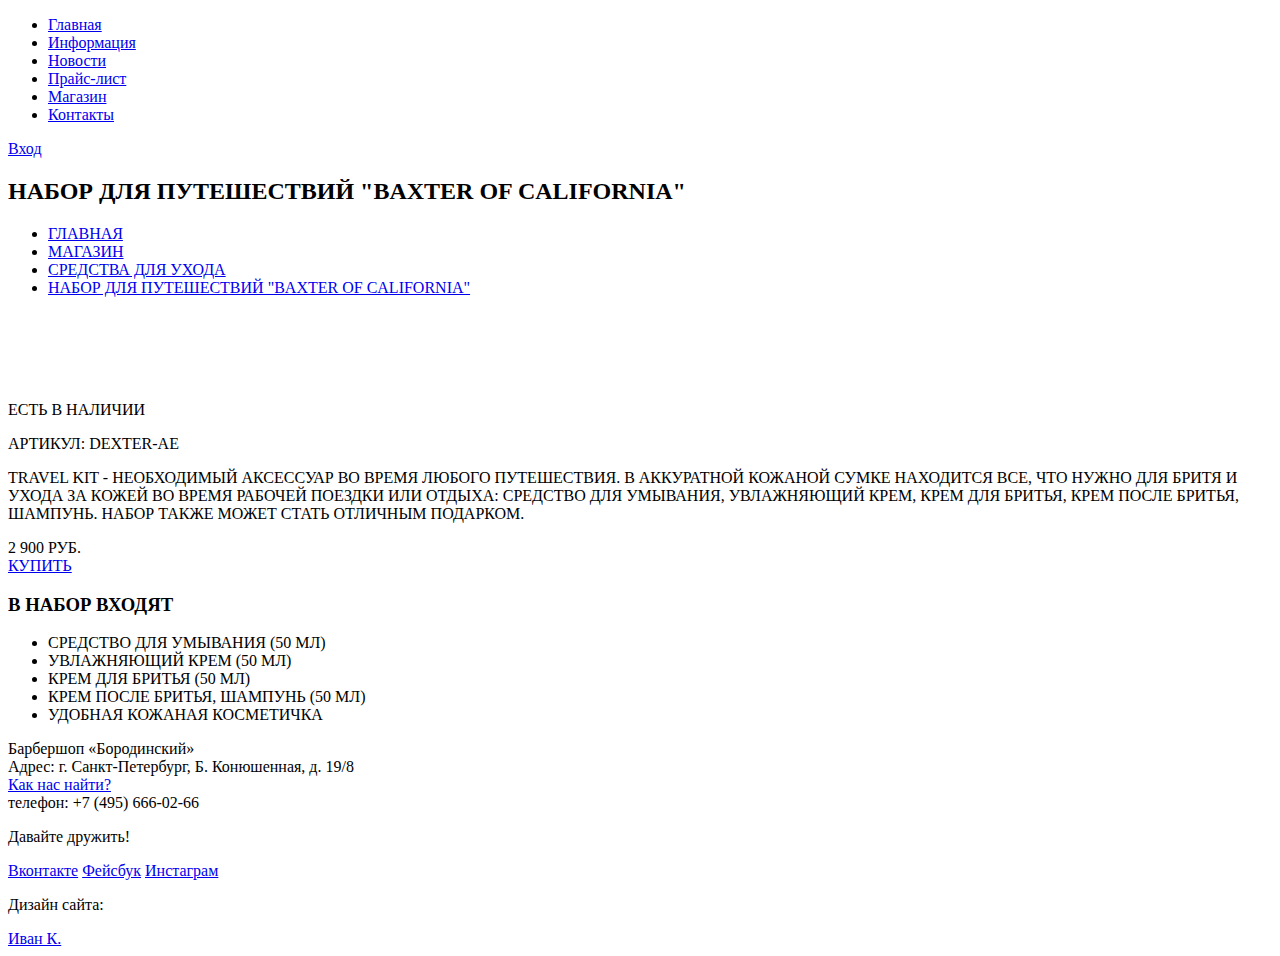
==== catalog-item.html @ a2a20908 "добавлены страницы catalog-item.html и catalog.html" ====
<!DOCTYPE html>
<html>
<head>
  <meta charset="utf-8">
  <title>НАБОР ДЛЯ ПУТЕШЕСТВИЙ "BAXTER OF CALIFORNIA"</title>
</head>
<body>
  <header class="main-header">
    <div class="container clearfix">
      <nav class="main-navigation">
        <ul>
          <li>
            <a href="#">Главная</a>
          </li>
          <li>
            <a href="#">Информация</a>
          </li>
          <li>
            <a href="#">Новости</a>
          </li>
          <li>
            <a href="text.html">Прайс-лист</a>
          </li>
          <li class="active">
            <a href="#">Магазин</a>
          </li>
          <li>
            <a href="#">Контакты</a>
          </li>
        </ul>
      </nav>
      <div>
        <a class="user-block" href="#">Вход</a>
      </div>
    </div>
  </header>

  <div class="container">
    <h2>НАБОР ДЛЯ ПУТЕШЕСТВИЙ "BAXTER OF CALIFORNIA"</h2>
    <nav class="breadcrumbs">
      <ul>
        <li>
          <a href="index.html">ГЛАВНАЯ</a>
        </li>
        <li>
          <a href="catalog.html">МАГАЗИН</a>
        </li>
        <li>
          <a href="#">СРЕДСТВА ДЛЯ УХОДА</a>
        </li>
        <li class="active">
          <a href="#">НАБОР ДЛЯ ПУТЕШЕСТВИЙ "BAXTER OF CALIFORNIA"</a>
        </li>
      </ul>
    </nav>
    <div class="item-column-left">
      <div class="main-item-img">
        <img src="" width="" height="" alt="">
      </div>
      <div class="item-img">
        <img src="" width="" height="" alt="">
      </div>
      <div class="item-img">
        <img src="" width="" height="" alt="">
      </div>
      <div class="item-img">
        <img src="" width="" height="" alt="">
      </div>
    </div>
    <div class="item-column-right">
      <div class="item-features">
        <p class="stock">
          ЕСТЬ В НАЛИЧИИ
        </p>
        <p class="article">
          АРТИКУЛ: DEXTER-AE
        </p>
        <p class="item-info">
          TRAVEL KIT - НЕОБХОДИМЫЙ АКСЕССУАР ВО ВРЕМЯ ЛЮБОГО ПУТЕШЕСТВИЯ. В АККУРАТНОЙ КОЖАНОЙ СУМКЕ НАХОДИТСЯ ВСЕ, ЧТО НУЖНО ДЛЯ БРИТЯ И УХОДА ЗА КОЖЕЙ ВО ВРЕМЯ РАБОЧЕЙ ПОЕЗДКИ ИЛИ ОТДЫХА: СРЕДСТВО ДЛЯ УМЫВАНИЯ, УВЛАЖНЯЮЩИЙ КРЕМ, КРЕМ ДЛЯ БРИТЬЯ, КРЕМ ПОСЛЕ БРИТЬЯ, ШАМПУНЬ. НАБОР ТАКЖЕ МОЖЕТ СТАТЬ ОТЛИЧНЫМ ПОДАРКОМ.
        </p>
        <div class="price">
          2 900 РУБ.
        </div>
        <a class="btn buy-btn" href="#">КУПИТЬ</a>
      </div>
      <div class="list">
        <h3 class="list-title">В НАБОР ВХОДЯТ</h3>
        <ul class="item-kit">
          <li>СРЕДСТВО ДЛЯ УМЫВАНИЯ (50 МЛ)</li>
          <li>УВЛАЖНЯЮЩИЙ КРЕМ (50 МЛ)</li>
          <li>КРЕМ ДЛЯ БРИТЬЯ (50 МЛ)</li>
          <li>КРЕМ ПОСЛЕ БРИТЬЯ, ШАМПУНЬ (50 МЛ)</li>
          <li>УДОБНАЯ КОЖАНАЯ КОСМЕТИЧКА</li>
        </ul>
      </div>
    </div>
  <div>

    <footer class="main-footer">
      <div class="container clearfix">
        <div class="footer-contacts">
          Барбершоп «Бородинский»<br>
          Адрес: г. Санкт-Петербург, Б. Конюшенная, д. 19/8<br>
          <a href="#">Как нас найти?</a><br>
          телефон: +7 (495) 666-02-66
        </div>
        <div class="footer-social">
          <p>Давайте дружить!</p>
          <a href="#" class="social-btn social-btn-vk">Вконтакте</a>
          <a href="#" class="social-btn social-btn-fb">Фейсбук</a>
          <a href="#" class="social-btn social-btn-inst">Инстаграм</a>
        </div>
        <div class="footer-copyright">
          <p>Дизайн сайта:</p>
          <a href="#" class="btn">Иван К.</a>
        </div>
      </div>
    </footer>
    </body>
    </html>
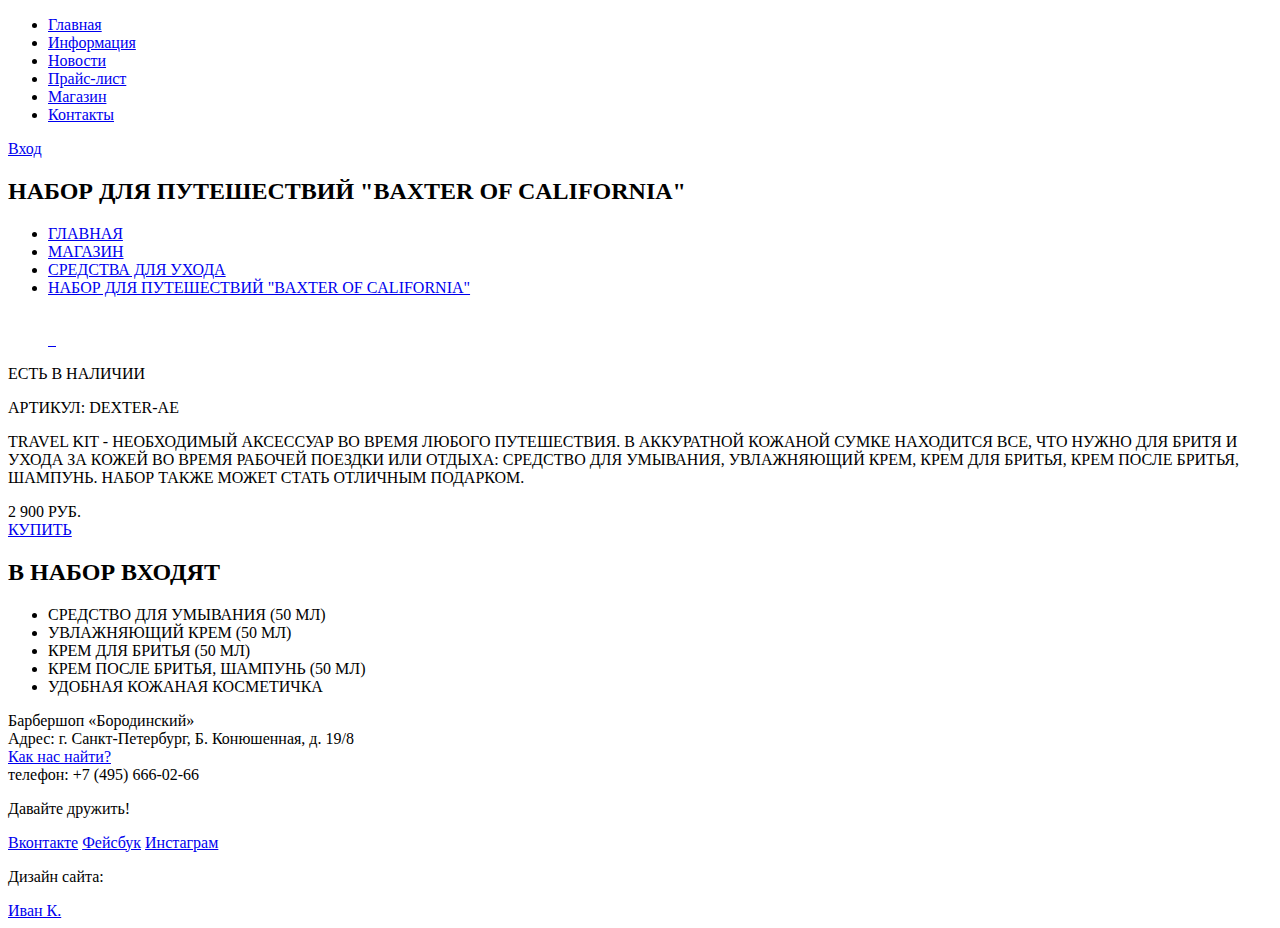
==== commit 105e4901: "Update catalog-item.html" ====
--- a/catalog-item.html
+++ b/catalog-item.html
@@ -53,39 +53,33 @@
         </li>
       </ul>
     </nav>
-    <div class="item-column-left">
-      <div class="main-item-img">
-        <img src="" width="" height="" alt="">
+    <div class="item clearfix">
+      <div class="item-gallery">
+        <figure class="item-gallery-big">
+          <img src="" width="" height="" alt="">
+        </fidure>
+        <div class="item-gallery-preview">
+          <a href="#" class="item-img">
+            <img src="" width="" height="" alt="">
+          </a>
+          <a href="#" class="item-img">
+            <img src="" width="" height="" alt="">
+          </a>
+          <a href="#" class="item-img">
+            <img src="" width="" height="" alt="">
+          </a>
+        </div>
       </div>
-      <div class="item-img">
-        <img src="" width="" height="" alt="">
-      </div>
-      <div class="item-img">
-        <img src="" width="" height="" alt="">
-      </div>
-      <div class="item-img">
-        <img src="" width="" height="" alt="">
-      </div>
-    </div>
-    <div class="item-column-right">
-      <div class="item-features">
-        <p class="stock">
-          ЕСТЬ В НАЛИЧИИ
-        </p>
-        <p class="article">
-          АРТИКУЛ: DEXTER-AE
-        </p>
-        <p class="item-info">
-          TRAVEL KIT - НЕОБХОДИМЫЙ АКСЕССУАР ВО ВРЕМЯ ЛЮБОГО ПУТЕШЕСТВИЯ. В АККУРАТНОЙ КОЖАНОЙ СУМКЕ НАХОДИТСЯ ВСЕ, ЧТО НУЖНО ДЛЯ БРИТЯ И УХОДА ЗА КОЖЕЙ ВО ВРЕМЯ РАБОЧЕЙ ПОЕЗДКИ ИЛИ ОТДЫХА: СРЕДСТВО ДЛЯ УМЫВАНИЯ, УВЛАЖНЯЮЩИЙ КРЕМ, КРЕМ ДЛЯ БРИТЬЯ, КРЕМ ПОСЛЕ БРИТЬЯ, ШАМПУНЬ. НАБОР ТАКЖЕ МОЖЕТ СТАТЬ ОТЛИЧНЫМ ПОДАРКОМ.
-        </p>
+      <div class="item-content">
+        <p class="stock">ЕСТЬ В НАЛИЧИИ</p>
+        <p class="article">АРТИКУЛ: DEXTER-AE</p>
+        <p class="item-info">TRAVEL KIT - НЕОБХОДИМЫЙ АКСЕССУАР ВО ВРЕМЯ ЛЮБОГО ПУТЕШЕСТВИЯ. В АККУРАТНОЙ КОЖАНОЙ СУМКЕ НАХОДИТСЯ ВСЕ, ЧТО НУЖНО ДЛЯ БРИТЯ И УХОДА ЗА КОЖЕЙ ВО ВРЕМЯ РАБОЧЕЙ ПОЕЗДКИ ИЛИ ОТДЫХА: СРЕДСТВО ДЛЯ УМЫВАНИЯ, УВЛАЖНЯЮЩИЙ КРЕМ, КРЕМ ДЛЯ БРИТЬЯ, КРЕМ ПОСЛЕ БРИТЬЯ, ШАМПУНЬ. НАБОР ТАКЖЕ МОЖЕТ СТАТЬ ОТЛИЧНЫМ ПОДАРКОМ.</p>
         <div class="price">
           2 900 РУБ.
         </div>
         <a class="btn buy-btn" href="#">КУПИТЬ</a>
-      </div>
-      <div class="list">
-        <h3 class="list-title">В НАБОР ВХОДЯТ</h3>
-        <ul class="item-kit">
+        <h2 class="item-title">В НАБОР ВХОДЯТ</h2>
+        <ul class="item-list">
           <li>СРЕДСТВО ДЛЯ УМЫВАНИЯ (50 МЛ)</li>
           <li>УВЛАЖНЯЮЩИЙ КРЕМ (50 МЛ)</li>
           <li>КРЕМ ДЛЯ БРИТЬЯ (50 МЛ)</li>
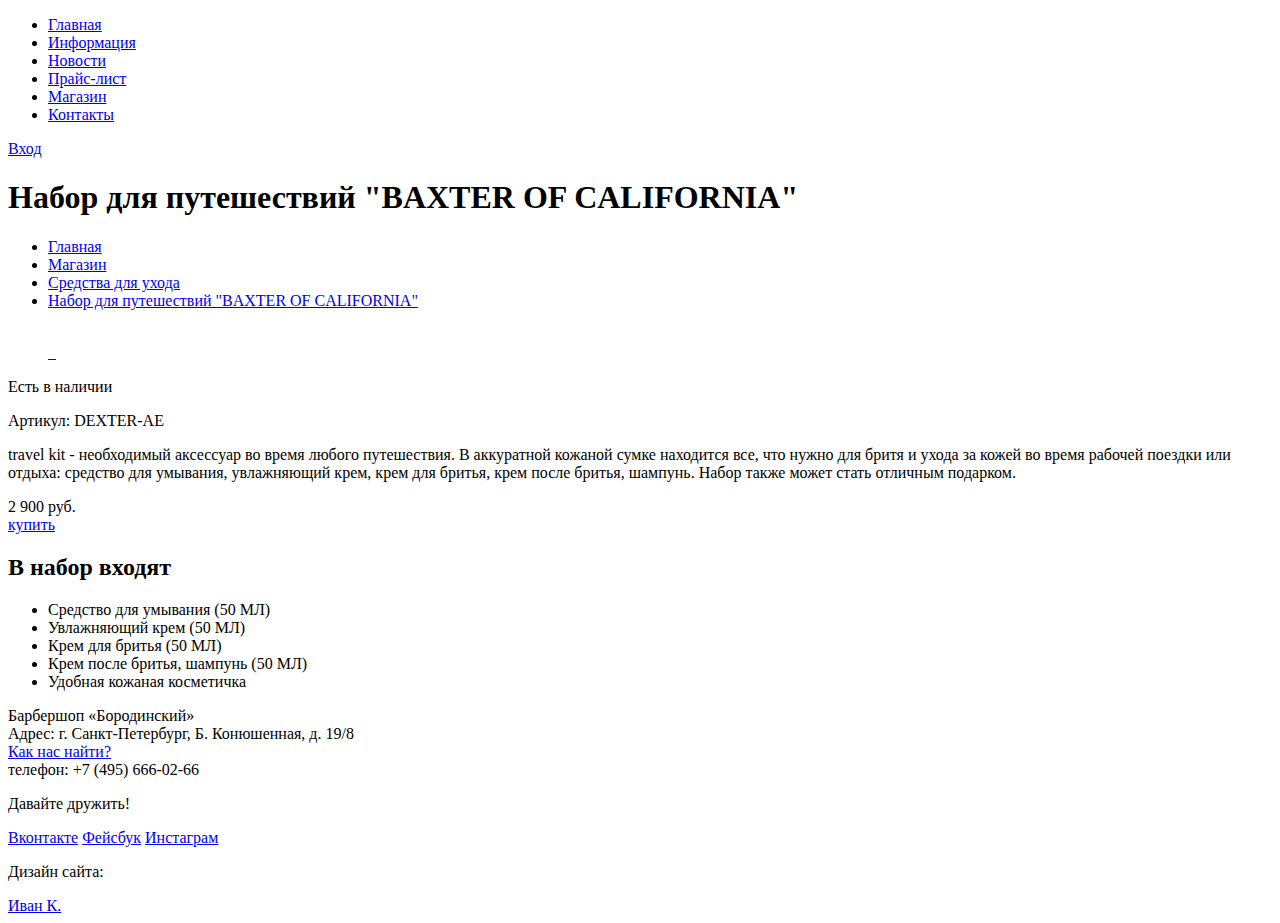
==== commit 7e2abbdb: "исправил  ошибки в HTML разметке" ====
--- a/catalog-item.html
+++ b/catalog-item.html
@@ -2,7 +2,7 @@
 <html>
 <head>
   <meta charset="utf-8">
-  <title>НАБОР ДЛЯ ПУТЕШЕСТВИЙ "BAXTER OF CALIFORNIA"</title>
+  <title>Набор для путешествий "BAXTER OF CALIFORNIA"</title>
 </head>
 <body>
   <header class="main-header">
@@ -21,7 +21,7 @@
           <li>
             <a href="text.html">Прайс-лист</a>
           </li>
-          <li class="active">
+          <li class="active-page">
             <a href="#">Магазин</a>
           </li>
           <li>
@@ -36,55 +36,55 @@
   </header>
 
   <div class="container">
-    <h2>НАБОР ДЛЯ ПУТЕШЕСТВИЙ "BAXTER OF CALIFORNIA"</h2>
-    <nav class="breadcrumbs">
-      <ul>
+    <h1>Набор для путешествий "BAXTER OF CALIFORNIA"</h1>
+    <ul class="breadcrumbs">
         <li>
-          <a href="index.html">ГЛАВНАЯ</a>
+          <a href="index.html">Главная</a>
         </li>
         <li>
-          <a href="catalog.html">МАГАЗИН</a>
+          <a href="catalog.html">Магазин</a>
         </li>
         <li>
-          <a href="#">СРЕДСТВА ДЛЯ УХОДА</a>
+          <a href="#">Средства для ухода</a>
         </li>
-        <li class="active">
-          <a href="#">НАБОР ДЛЯ ПУТЕШЕСТВИЙ "BAXTER OF CALIFORNIA"</a>
+        <li class="active-breadcrumbs">
+          <a href="#">Набор для путешествий "BAXTER OF CALIFORNIA"</a>
         </li>
-      </ul>
-    </nav>
+    </ul>
     <div class="item clearfix">
       <div class="item-gallery">
         <figure class="item-gallery-big">
           <img src="" width="" height="" alt="">
         </fidure>
         <div class="item-gallery-preview">
-          <a href="#" class="item-img">
+          <a class="item-img" href="#">
             <img src="" width="" height="" alt="">
           </a>
-          <a href="#" class="item-img">
+          <a class="item-img" href="#">
             <img src="" width="" height="" alt="">
           </a>
-          <a href="#" class="item-img">
+          <a class="item-img" href="#">
             <img src="" width="" height="" alt="">
           </a>
         </div>
       </div>
       <div class="item-content">
-        <p class="stock">ЕСТЬ В НАЛИЧИИ</p>
-        <p class="article">АРТИКУЛ: DEXTER-AE</p>
-        <p class="item-info">TRAVEL KIT - НЕОБХОДИМЫЙ АКСЕССУАР ВО ВРЕМЯ ЛЮБОГО ПУТЕШЕСТВИЯ. В АККУРАТНОЙ КОЖАНОЙ СУМКЕ НАХОДИТСЯ ВСЕ, ЧТО НУЖНО ДЛЯ БРИТЯ И УХОДА ЗА КОЖЕЙ ВО ВРЕМЯ РАБОЧЕЙ ПОЕЗДКИ ИЛИ ОТДЫХА: СРЕДСТВО ДЛЯ УМЫВАНИЯ, УВЛАЖНЯЮЩИЙ КРЕМ, КРЕМ ДЛЯ БРИТЬЯ, КРЕМ ПОСЛЕ БРИТЬЯ, ШАМПУНЬ. НАБОР ТАКЖЕ МОЖЕТ СТАТЬ ОТЛИЧНЫМ ПОДАРКОМ.</p>
+        <div class="item-description">
+        <p class="stock">Есть в наличии</p>
+        <p class="article">Артикул: DEXTER-AE</p>
+        <p class="item-info">travel kit - необходимый аксессуар во время любого путешествия. В аккуратной кожаной сумке находится все, что нужно для бритя и ухода за кожей во время рабочей поездки или отдыха: средство для умывания, увлажняющий крем, крем для бритья, крем после бритья, шампунь. Набор также может стать отличным подарком.</p>
         <div class="price">
-          2 900 РУБ.
+          <div class="price-text">2 900 руб.</div>
+          <a class="btn btn-price" href="#">купить</a>
         </div>
-        <a class="btn buy-btn" href="#">КУПИТЬ</a>
-        <h2 class="item-title">В НАБОР ВХОДЯТ</h2>
+      </div>
+        <h2 class="item-title">В набор входят</h2>
         <ul class="item-list">
-          <li>СРЕДСТВО ДЛЯ УМЫВАНИЯ (50 МЛ)</li>
-          <li>УВЛАЖНЯЮЩИЙ КРЕМ (50 МЛ)</li>
-          <li>КРЕМ ДЛЯ БРИТЬЯ (50 МЛ)</li>
-          <li>КРЕМ ПОСЛЕ БРИТЬЯ, ШАМПУНЬ (50 МЛ)</li>
-          <li>УДОБНАЯ КОЖАНАЯ КОСМЕТИЧКА</li>
+          <li>Средство для умывания (50 МЛ)</li>
+          <li>Увлажняющий крем (50 МЛ)</li>
+          <li>Крем для бритья (50 МЛ)</li>
+          <li>Крем после бритья, шампунь (50 МЛ)</li>
+          <li>Удобная кожаная косметичка</li>
         </ul>
       </div>
     </div>
@@ -100,15 +100,15 @@
         </div>
         <div class="footer-social">
           <p>Давайте дружить!</p>
-          <a href="#" class="social-btn social-btn-vk">Вконтакте</a>
-          <a href="#" class="social-btn social-btn-fb">Фейсбук</a>
-          <a href="#" class="social-btn social-btn-inst">Инстаграм</a>
+          <a class="social-btn social-btn-vk" href="#">Вконтакте</a>
+          <a class="social-btn social-btn-fb" href="#">Фейсбук</a>
+          <a class="social-btn social-btn-inst" href="#">Инстаграм</a>
         </div>
         <div class="footer-copyright">
           <p>Дизайн сайта:</p>
-          <a href="#" class="btn">Иван К.</a>
+          <a class="btn" href="#">Иван К.</a>
         </div>
       </div>
     </footer>
-    </body>
-    </html>
+  </body>
+</html>
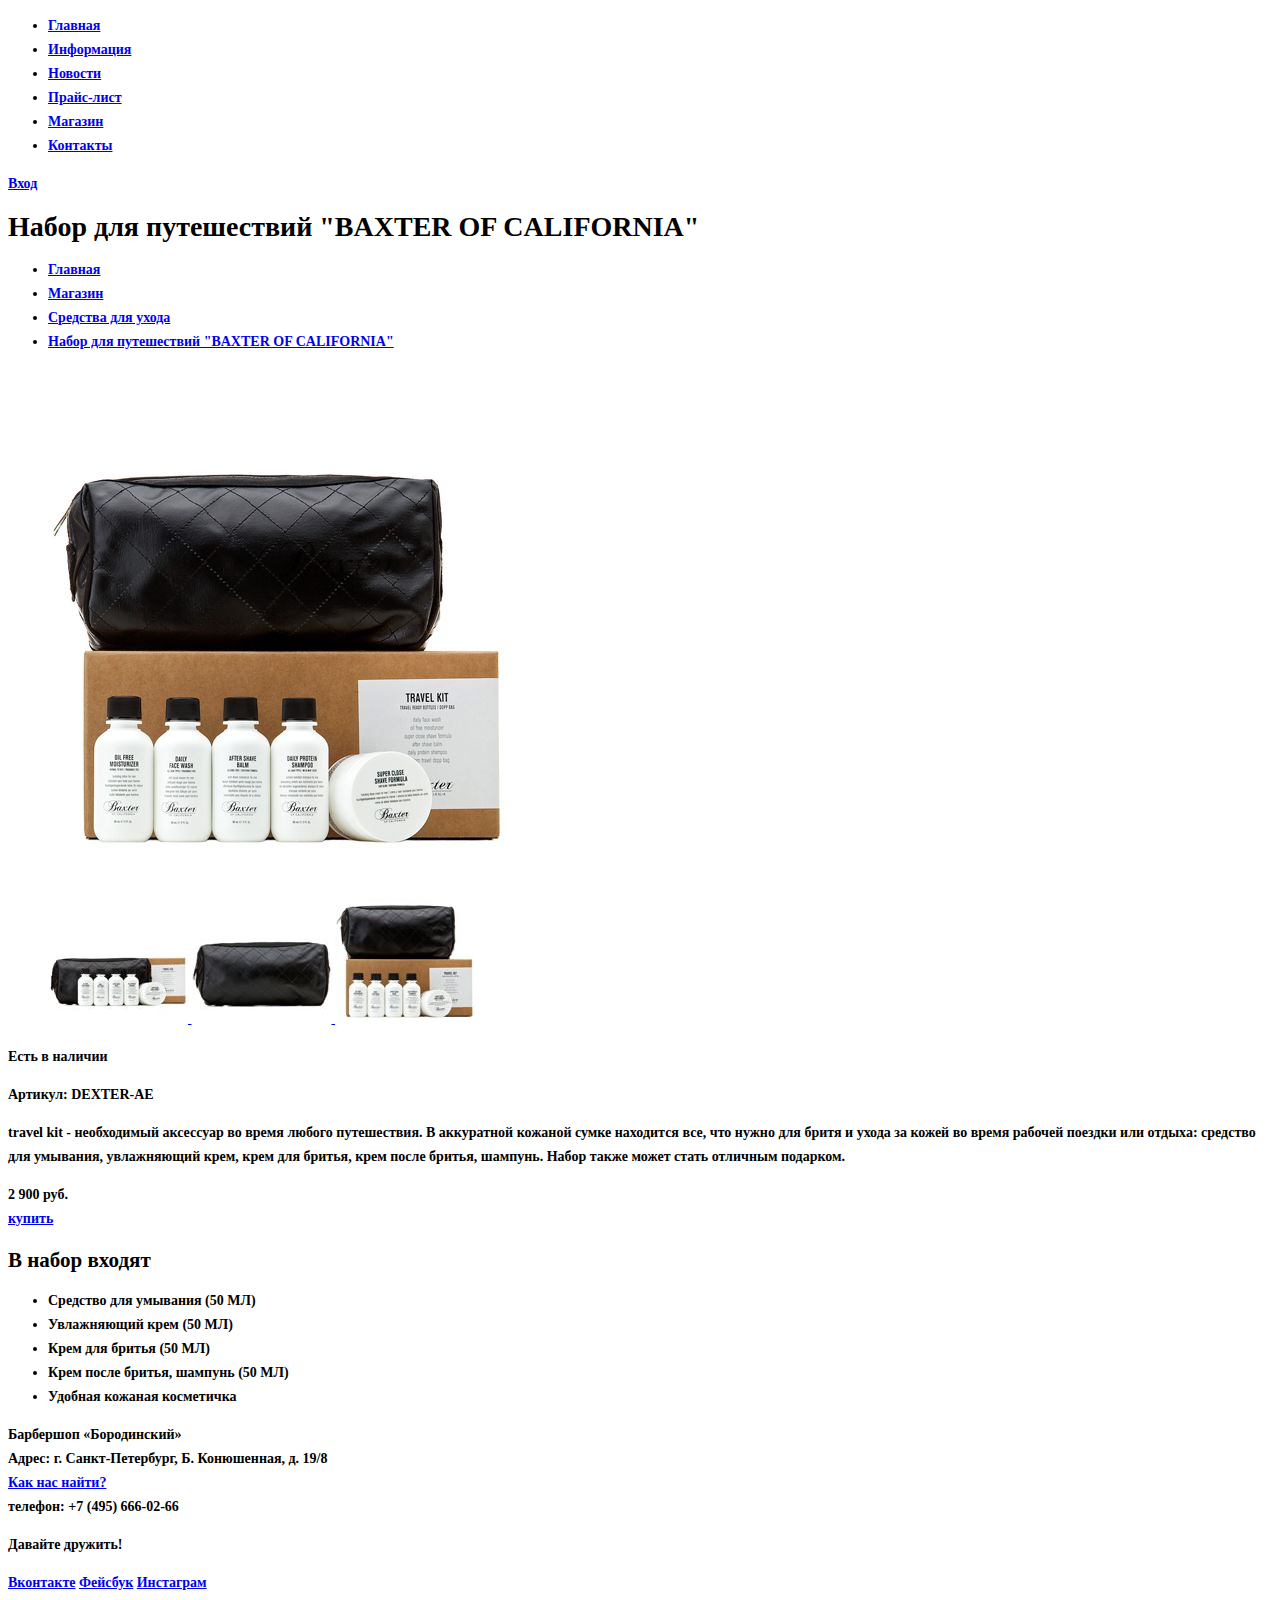
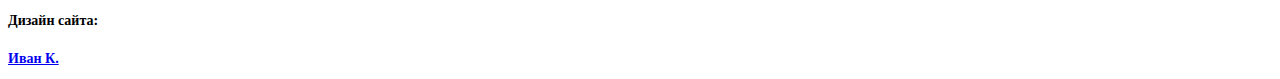
==== commit afd40045: "добавил папку с картинками, добавил и подключил файл css со стилями для body и для двух заголовков, " ====
--- a/catalog-item.html
+++ b/catalog-item.html
@@ -2,6 +2,7 @@
 <html>
 <head>
   <meta charset="utf-8">
+  <link href="css/style.css" rel="stylesheet">
   <title>Набор для путешествий "BAXTER OF CALIFORNIA"</title>
 </head>
 <body>
@@ -54,17 +55,17 @@
     <div class="item clearfix">
       <div class="item-gallery">
         <figure class="item-gallery-big">
-          <img src="" width="" height="" alt="">
+          <img src="img/gallery-item1.jpg" width="460" height="498" alt="BAXTER OF CALIFORNIA">
         </fidure>
         <div class="item-gallery-preview">
           <a class="item-img" href="#">
-            <img src="" width="" height="" alt="">
+            <img src="img/gallery-item2.jpg" width="140" height="149" alt="BAXTER OF CALIFORNIA">
           </a>
           <a class="item-img" href="#">
-            <img src="" width="" height="" alt="">
+            <img src="img/gallery-item3.jpg" width="140" height="149" alt="BAXTER OF CALIFORNIA">
           </a>
           <a class="item-img" href="#">
-            <img src="" width="" height="" alt="">
+            <img src="img/gallery-item4.jpg" width="140" height="149" alt="BAXTER OF CALIFORNIA">
           </a>
         </div>
       </div>
--- a/css/style.css
+++ b/css/style.css
@@ -0,0 +1,19 @@
+body {
+  font-size: 14px;
+  line-height: 24px;
+  font-family: ptsans narrowbold verdana sans-serif;
+  color: #000000;
+  font-weight: bold;
+}
+.feature-title {
+  color: #ffffff;
+  font-size: 30px;
+  font-family: ptsans narrowbold verdana sans-serif;
+  font-weight: bold;
+}
+.content-column-title {
+  color: #000000;
+  font-size: 30px;
+  font-family: ptsans narrowbold verdana sans-serif;
+  font-weight: bold;
+}
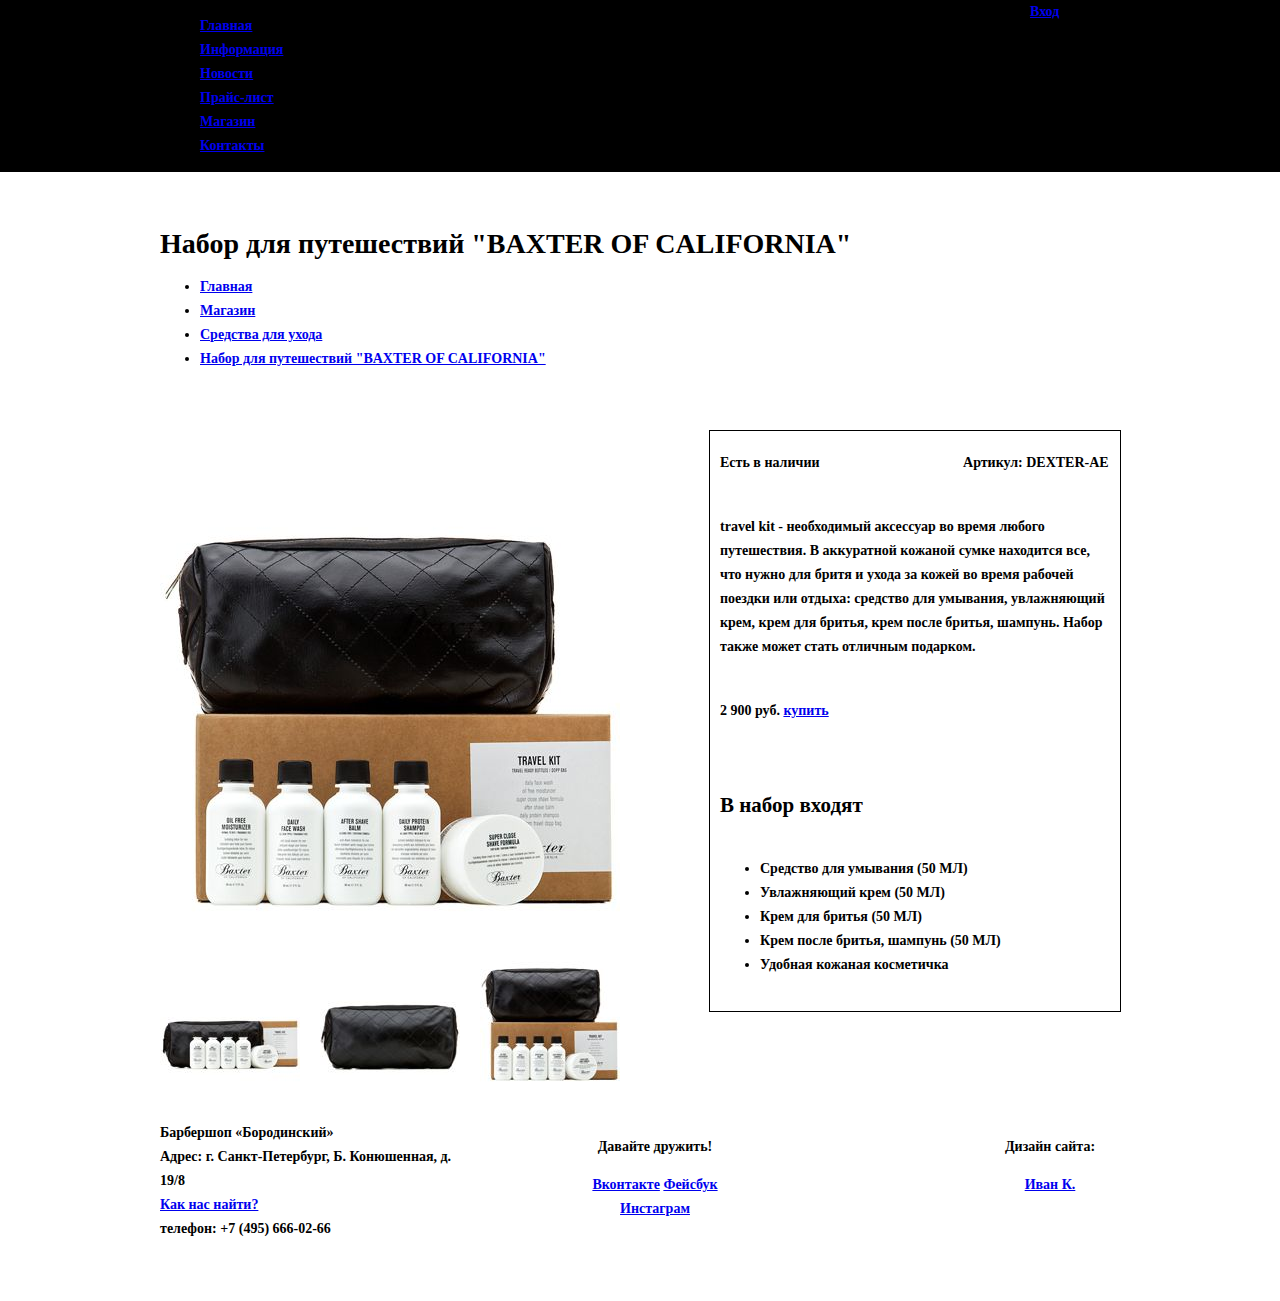
==== commit ef7ada23: "добавил сетку в css, подправил разметку страниц" ====
--- a/catalog-item.html
+++ b/catalog-item.html
@@ -36,7 +36,7 @@
     </div>
   </header>
 
-  <div class="container">
+  <div class="main-cont">
     <h1>Набор для путешествий "BAXTER OF CALIFORNIA"</h1>
     <ul class="breadcrumbs">
         <li>
@@ -53,7 +53,7 @@
         </li>
     </ul>
     <div class="item clearfix">
-      <div class="item-gallery">
+      <div class="item-gallery clearfix">
         <figure class="item-gallery-big">
           <img src="img/gallery-item1.jpg" width="460" height="498" alt="BAXTER OF CALIFORNIA">
         </fidure>
@@ -71,14 +71,14 @@
       </div>
       <div class="item-content">
         <div class="item-description">
-        <p class="stock">Есть в наличии</p>
-        <p class="article">Артикул: DEXTER-AE</p>
-        <p class="item-info">travel kit - необходимый аксессуар во время любого путешествия. В аккуратной кожаной сумке находится все, что нужно для бритя и ухода за кожей во время рабочей поездки или отдыха: средство для умывания, увлажняющий крем, крем для бритья, крем после бритья, шампунь. Набор также может стать отличным подарком.</p>
-        <div class="price">
-          <div class="price-text">2 900 руб.</div>
-          <a class="btn btn-price" href="#">купить</a>
+          <p class="stock">Есть в наличии</p>
+          <p class="article">Артикул: DEXTER-AE</p>
+          <p class="item-info">travel kit - необходимый аксессуар во время любого путешествия. В аккуратной кожаной сумке находится все, что нужно для бритя и ухода за кожей во время рабочей поездки или отдыха: средство для умывания, увлажняющий крем, крем для бритья, крем после бритья, шампунь. Набор также может стать отличным подарком.</p>
+          <div class="price">
+            <div class="price-text">2 900 руб.</div>
+            <a class="btn btn-price" href="#">купить</a>
+          </div>
         </div>
-      </div>
         <h2 class="item-title">В набор входят</h2>
         <ul class="item-list">
           <li>Средство для умывания (50 МЛ)</li>
@@ -89,7 +89,7 @@
         </ul>
       </div>
     </div>
-  <div>
+  </div>
 
     <footer class="main-footer">
       <div class="container clearfix">
--- a/css/style.css
+++ b/css/style.css
@@ -1,19 +1,252 @@
 body {
+  min-width: 940px;
+  margin: 0;
+  padding: 0;
+
+  font-weight: bold;
   font-size: 14px;
   line-height: 24px;
   font-family: ptsans narrowbold verdana sans-serif;
   color: #000000;
+}
+.feature-title {
   font-weight: bold;
-}
-.feature-title {
-  color: #ffffff;
   font-size: 30px;
   font-family: ptsans narrowbold verdana sans-serif;
+  color: #ffffff;
+}
+.content-column-title {
   font-weight: bold;
-}
-.content-column-title {
-  color: #000000;
   font-size: 30px;
   font-family: ptsans narrowbold verdana sans-serif;
-  font-weight: bold;
-}
+  color: #000000;
+}
+
+
+.clearfix:after {
+  content: "";
+
+  display: table;
+  clear: both;
+}
+/*начало для шапки*/
+.main-header {
+  background: #000000;
+}
+
+.container {
+  width: 960px;
+  margin: 0 auto;
+}
+
+.main-navigation {
+  float: left;
+  width: 700px;
+}
+
+.user-block {
+  float: right;
+  width: 90px;
+}
+/*конец шаки*/
+
+.main-index-container {
+  /*центровщик body */
+  width: 960px;
+  margin-top: 55px;
+  margin-right: auto;
+  margin-bottom: 65px;
+  margin-left: auto;
+}
+/*начало body index.html*/
+.logo {
+  width: 368px;
+  margin: 0 auto;
+  margin-bottom: 50px;
+}
+
+.features-row {
+  margin-bottom: 50px;
+  padding: 0 15px;
+}
+
+.features-item {
+  float: left;
+  width: 290px;
+  margin-right: 20px;
+
+  text-align: center;
+}
+
+.features-item:last-child {
+  margin-right: 0;
+}
+
+.index-content {
+  margin-bottom: 30px;
+  padding: 55px 80px;
+}
+
+.content-column-left,
+.content-column-right {
+  width: 300px;
+}
+
+.content-column-left {
+  float: left;
+}
+
+.content-column-right {
+  float: right;
+}
+
+.gallery-content {
+  margin: 0;
+  padding: 0;
+  /*обнулил отступы для картинки, иначе вылезает справа за границу блока*/
+}
+
+/*конец body index.html*/
+
+/*начало catalog.html*/
+.main-cont {
+  width: 960px;
+  margin-top: 60px;
+  margin-right: auto;
+  margin-bottom: 50px;
+  margin-left: auto;
+}
+.breadcrumbs {
+  margin-bottom: 60px;
+}
+
+.filter {
+  float: left;
+  width: 180px;
+}
+.catalog-items {
+  float: right;
+  width: 760px;
+
+  font-size: 0;
+
+  outline: 1px solid black;
+}
+.catalog-item {
+  display: inline-block;
+  width: 220px;
+  margin-right: 20px;
+  margin-bottom: 20px;
+
+  font-size: 14px;
+  line-height: 18px;
+
+  outline: 1px solid black;
+}
+.catalog-item-image {
+  margin: 0;
+}
+/*как отодвинуть пагинацию на 40пх вниз, маргин топ писать?*/
+.pagination {
+  font-size: 14px;
+}
+/*конец catalog.html*/
+/*начало catalog-item.html*/
+.item {
+ width: 960px;
+ margin-bottom: 50px;
+
+}
+.item-gallery {
+  float: left;
+  width: 480px;
+
+}
+.item-gallery-big {
+  width: 460px;
+  height: 498px;
+  margin: 0 0 20px 0;
+
+}
+.item-gallery-preview {
+
+  /*ширину и высоту задавать?*/
+
+}
+.item-img {
+  margin-right: 20px;
+  /*занулил размер шрифта, мешали пробелы*/
+  font-size: 0;
+}
+.item-img:last-child {
+  margin-right: 0;
+}
+
+.item-content {
+  float: right;
+  width: 390px;
+  padding: 20px 10px;
+  outline: 1px solid black;
+}
+.item-description {
+  margin-bottom: 70px;
+}
+.stock {
+  display: inline;
+  width: 100px;
+  margin-right: 140px
+}
+.article {
+  display: inline;
+  width: 130px;
+
+}
+.item-info {
+  margin: 40px 0;
+}
+.price {
+  width: 190px;
+  margin-top: 40px;
+  margin-bottom: 70px;
+}
+.price-text {
+display: inline-block;
+}
+.btn {
+display: inline-block;
+}
+.btn-price {
+
+}
+.item-title {
+  margin-bottom: 40px;
+}
+.item-list {
+  
+}
+/*конец catalog-item.html*/
+/*начало подвала*/
+.main-footer {
+  padding: 60px 0;
+}
+
+.footer-contacts {
+  float: left;
+  width: 310px;
+  margin-right: 90px;
+}
+
+.footer-social {
+  float: left;
+  width: 190px;
+
+  text-align: center;
+}
+
+.footer-copyright {
+  float: right;
+  width: 140px;
+
+  text-align: center;
+}
+/*конец подвала*/
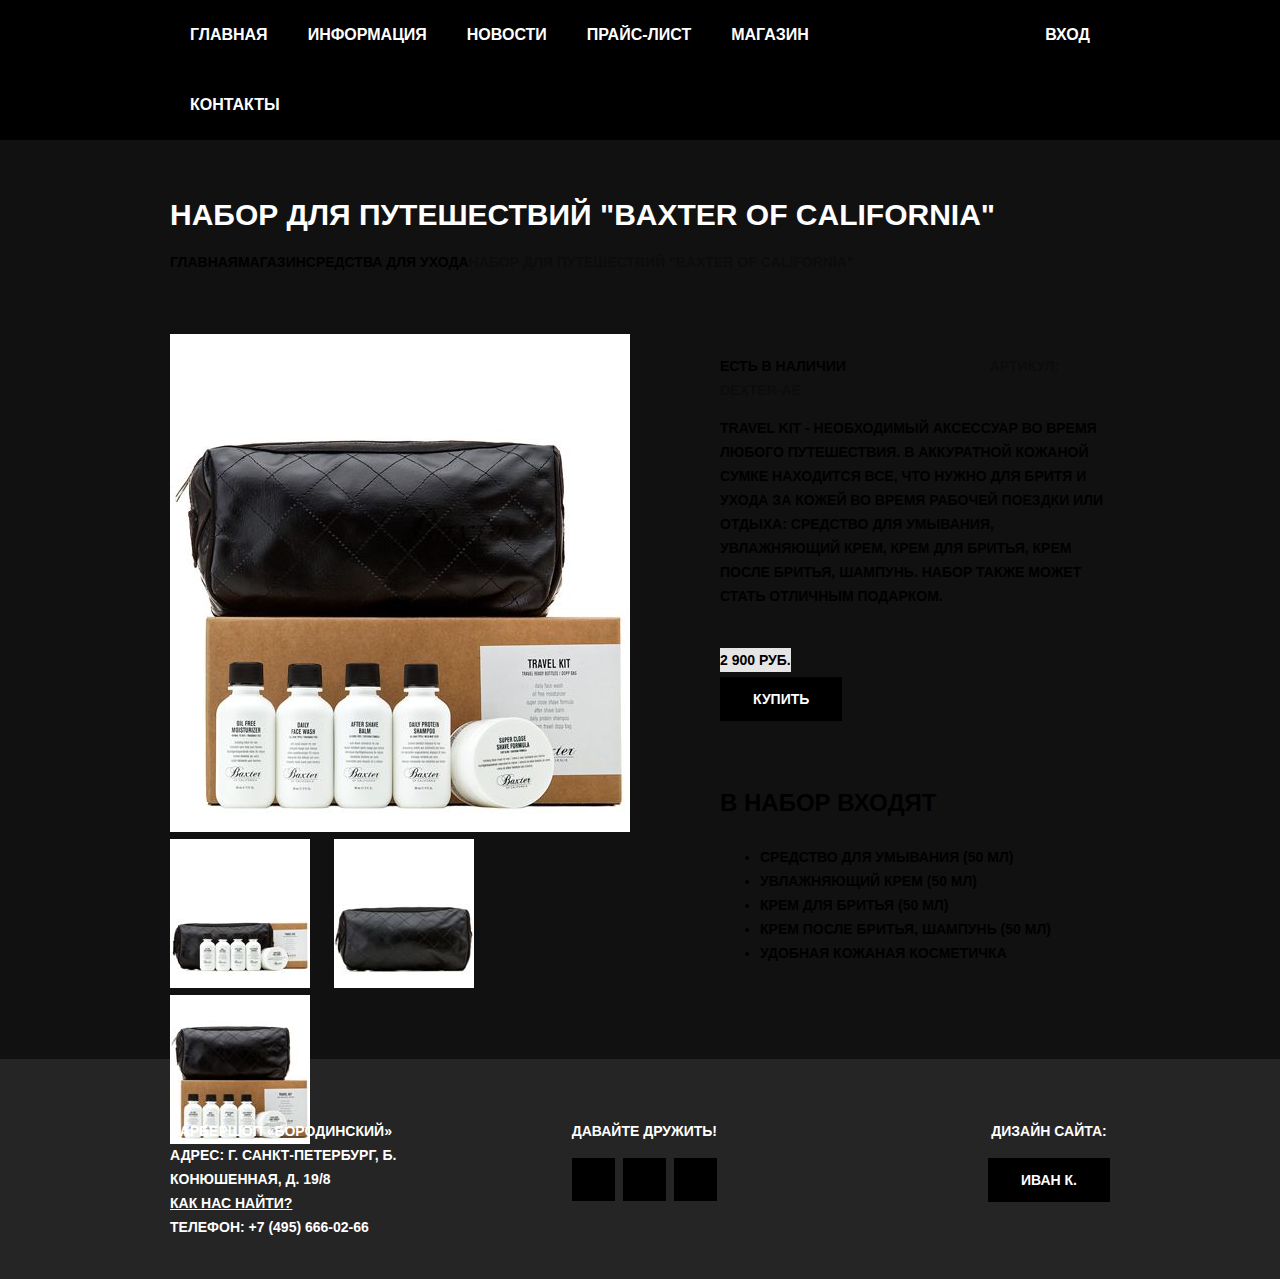
==== commit 67bb1223: "закончил сетку и начал делать декоративные элементы" ====
--- a/catalog-item.html
+++ b/catalog-item.html
@@ -2,6 +2,7 @@
 <html>
 <head>
   <meta charset="utf-8">
+  <link href="css/normalize.css" rel="stylesheet">
   <link href="css/style.css" rel="stylesheet">
   <title>Набор для путешествий "BAXTER OF CALIFORNIA"</title>
 </head>
@@ -22,7 +23,7 @@
           <li>
             <a href="text.html">Прайс-лист</a>
           </li>
-          <li class="active-page">
+          <li>
             <a href="#">Магазин</a>
           </li>
           <li>
@@ -30,14 +31,14 @@
           </li>
         </ul>
       </nav>
-      <div>
-        <a class="user-block" href="#">Вход</a>
+      <div class="user-block">
+        <a href="#" class="login">Вход</a>
       </div>
     </div>
   </header>
 
-  <div class="main-cont">
-    <h1>Набор для путешествий "BAXTER OF CALIFORNIA"</h1>
+  <div class="container inner-page">
+    <h1 class="main-title">Набор для путешествий "BAXTER OF CALIFORNIA"</h1>
     <ul class="breadcrumbs">
         <li>
           <a href="index.html">Главная</a>
@@ -48,9 +49,7 @@
         <li>
           <a href="#">Средства для ухода</a>
         </li>
-        <li class="active-breadcrumbs">
-          <a href="#">Набор для путешествий "BAXTER OF CALIFORNIA"</a>
-        </li>
+        <li class="active-breadcrumbs">Набор для путешествий "BAXTER OF CALIFORNIA"</li>
     </ul>
     <div class="item clearfix">
       <div class="item-gallery clearfix">
@@ -91,25 +90,25 @@
     </div>
   </div>
 
-    <footer class="main-footer">
-      <div class="container clearfix">
-        <div class="footer-contacts">
-          Барбершоп «Бородинский»<br>
-          Адрес: г. Санкт-Петербург, Б. Конюшенная, д. 19/8<br>
-          <a href="#">Как нас найти?</a><br>
-          телефон: +7 (495) 666-02-66
-        </div>
-        <div class="footer-social">
-          <p>Давайте дружить!</p>
-          <a class="social-btn social-btn-vk" href="#">Вконтакте</a>
-          <a class="social-btn social-btn-fb" href="#">Фейсбук</a>
-          <a class="social-btn social-btn-inst" href="#">Инстаграм</a>
-        </div>
-        <div class="footer-copyright">
-          <p>Дизайн сайта:</p>
-          <a class="btn" href="#">Иван К.</a>
-        </div>
-      </div>
-    </footer>
-  </body>
+  <footer class="main-footer">
+    <div class="container clearfix">
+      <section class="footer-contacts">
+        Барбершоп «Бородинский»<br>
+        Адрес: г. Санкт-Петербург, Б. Конюшенная, д. 19/8<br>
+        <a href="#">Как нас найти?</a><br>
+        телефон: +7 (495) 666-02-66
+      </section>
+      <section class="footer-social">
+        <p>Давайте дружить!</p>
+        <a href="#" class="social-btn social-btn-vk">Вконтакте</a>
+        <a href="#" class="social-btn social-btn-fb">Фейсбук</a>
+        <a href="#" class="social-btn social-btn-inst">Инстаграм</a>
+      </section>
+      <section class="footer-copyright">
+        <p>Дизайн сайта:</p>
+        <a href="#" class="btn">Иван К.</a>
+      </section>
+    </div>
+  </footer>
+</body>
 </html>
--- a/css/style.css
+++ b/css/style.css
@@ -1,14 +1,21 @@
 body {
-  min-width: 940px;
-  margin: 0;
-  padding: 0;
-
-  font-weight: bold;
+  min-width: 960px;
+
+  font-weight: 700;
   font-size: 14px;
   line-height: 24px;
-  font-family: ptsans narrowbold verdana sans-serif;
-  color: #000000;
-}
+  font-family: "PT Sans Narrow", sans-serif;
+  color: #ffffff;
+  text-transform: uppercase;
+
+  background: #111111 url("img/body-bg.jpg") no-repeat center top;
+}
+
+.inner-page {
+  color: #ffffff;
+  background: #111111 url("img/");
+}
+/*заголовки*/
 .feature-title {
   font-weight: bold;
   font-size: 30px;
@@ -22,6 +29,44 @@
   color: #000000;
 }
 
+.main-title {
+  font-size: 30px;
+/*высота строки правильная? в макете авто стоит*/
+  line-height: 30px;
+  margin-bottom: 20px;
+}
+/*конец заголовков*/
+
+/*хлебные крошки*/
+.breadcrumbs {
+  margin: 0;
+  padding: 0;
+  margin-bottom: 60px;
+  font-size: 0;
+  list-style: none;
+}
+.breadcrumbs li {
+  display: inline-block;
+  vertical-align: top;
+  font-size: 14px;
+  line-height: 24px;
+}
+.breadcrumbs a {
+  color: #000000;
+  text-decoration: none;
+
+}
+
+.active-breadcrumbs {
+  color: rgba(0, 0, 0, 0.3);
+}
+/*конец крошек*/
+
+.container {
+  width: 940px;
+  margin: 0 auto;
+  padding: 0 10px;
+}
 
 .clearfix:after {
   content: "";
@@ -31,152 +76,402 @@
 }
 /*начало для шапки*/
 .main-header {
+  margin-bottom: 60px;
+
   background: #000000;
 }
 
-.container {
-  width: 960px;
-  margin: 0 auto;
-}
-
 .main-navigation {
   float: left;
-  width: 700px;
+
+  width: 780px;
 }
 
 .user-block {
   float: right;
-  width: 90px;
+
+  max-width: 140px;
+}
+
+.main-navigation ul {
+  margin: 0;
+  padding: 0;
+
+  font-size: 0;
+  list-style: none;
+}
+
+.main-navigation li {
+  display: inline-block;
+
+  font-size: 16px;
+  line-height: 20px;
+  vertical-align: top;
+}
+
+.main-navigation a {
+  display: block;
+  padding: 25px 20px;
+
+  text-decoration: none;
+  color: #ffffff;
+}
+
+.main-navigation a:hover {
+  background: #242424;
+}
+
+.main-navigation .active a {
+  position: relative;
+}
+
+.main-navigation .active a:hover {
+  background: none;
+}
+
+.main-navigation .active a:after {
+  content: "";
+
+  position: absolute;
+  bottom: 0;
+  left: 20px;
+  right: 20px;
+
+  height: 5px;
+
+  background: white;
+}
+
+.login {
+  position: relative;
+
+  display: inline-block;
+  vertical-align: top;
+  padding: 25px 20px;
+  padding-left: 50px;
+
+  font-size: 16px;
+  line-height: 20px;
+  text-decoration: none;
+
+  color: #ffffff;
+}
+
+.login:hover {
+  background: #242424;
+}
+
+.login:before {
+  content: "";
+
+  position: absolute;
+  top: 28px;
+  left: 20px;
+
+  width: 18px;
+  height: 18px;
+
+  background: transparent url("img/sprite.png") no-repeat;
+  background-position: 0 -212px;
+}
+
+.login:hover:before {
+  opacity: 0.3;
 }
 /*конец шаки*/
 
-.main-index-container {
-  /*центровщик body */
-  width: 960px;
-  margin-top: 55px;
-  margin-right: auto;
-  margin-bottom: 65px;
-  margin-left: auto;
-}
 /*начало body index.html*/
 .logo {
   width: 368px;
+  height: 204px;
   margin: 0 auto;
-  margin-bottom: 50px;
+  margin-bottom: 25px;
+}
+
+.logo img {
+  width: 368px;
+  height: 204px;
 }
 
 .features-row {
-  margin-bottom: 50px;
-  padding: 0 15px;
+  margin-bottom: 80px;
 }
 
 .features-item {
   float: left;
-  width: 290px;
+
+  width: 300px;
   margin-right: 20px;
 
   text-align: center;
 }
 
 .features-item:last-child {
-  margin-right: 0;
+   margin-right: 0;
+}
+
+.features-title {
+  position: relative;
+
+  padding-bottom: 50px;
+  margin-bottom: 30px;
+
+  font-size: 30px;
+  line-height: 42px;
+}
+
+.features-item p {
+  margin: 10px;
+}
+
+.features-title:after {
+  content: "";
+
+  position: absolute;
+  bottom: 0;
+  left: 50%;
+
+  display: block;
+  width: 20px;
+  height: 20px;
+  margin-left: -10px;
+
+  background: #ffffff;
+  transform: rotate(45deg);
 }
 
 .index-content {
-  margin-bottom: 30px;
-  padding: 55px 80px;
-}
-
-.content-column-left,
-.content-column-right {
-  width: 300px;
+  margin-bottom: 35px;
+  padding: 50px 80px;
+
+  color: #000000;
+  background: url("img/index-content-shadow.png") no-repeat center, #f8f5f2 url("img/pattern-white.jpg");
 }
 
 .content-column-left {
   float: left;
+  width: 350px;
 }
 
 .content-column-right {
   float: right;
+  width: 300px;
+}
+
+.content-column-title {
+  margin: 0;
+  margin-bottom: 35px;
+
+  font-size: 30px;
+  line-height: 42px;
+}
+
+.news-preview {
+  margin: 0;
+  padding: 0;
+  list-style: none;
+}
+
+.news-preview li {
+  margin-bottom: 25px;
+}
+
+.news-preview time {
+  text-transform: none;
+}
+
+.btn {
+  display: inline-block;
+  vertical-align: top;
+  padding: 10px 33px;
+  margin-right: 16px;
+
+  font-size: 14px;
+  font-family: "PT Sans Narrow", sans-serif;
+  font-weight: 700;
+  line-height: 24px;
+  text-decoration: none;
+  text-transform: uppercase;
+  text-align: center;
+
+  color: #ffffff;
+  background: #000000;
+  border: none;
+  outline: none;
+  cursor: pointer;
+}
+
+.btn:hover,
+.btn:active {
+  background: #663d15;
+}
+
+.btn:disabled {
+  cursor: default;
+  opacity: .5;
+}
+
+.btn:disabled:hover {
+  background: #000000;
+}
+
+.gallery {
+  position: relative;
+  height: 260px;
 }
 
 .gallery-content {
-  margin: 0;
-  padding: 0;
-  /*обнулил отступы для картинки, иначе вылезает справа за границу блока*/
-}
-
+  height: 164px;
+  margin: 0;
+
+  border: 7px solid white;
+  background: #ccc;
+}
+
+.gallery-content img {
+  width: 286px;
+  height: 164px;
+}
+
+.gallery .btn {
+  position: absolute;
+  bottom: 0;
+
+  width: 140px;
+  margin: 0;
+}
+
+.gallery-prev {
+  left: 0;
+}
+
+.gallery-next {
+  right: 0;
+}
+
+.index-content p {
+  margin: 0;
+  margin-bottom: 25px;
+}
+
+.appointment-form  input {
+  float: left;
+
+  margin-right: 20px;
+  margin-bottom: 20px;
+  width: 106px;
+  padding: 10px 15px;
+  border: 2px solid #000000;
+
+  font-family: "PT Sans Narrow", sans-serif;
+  font-size: 14px;
+  line-height: 24px;
+  text-transform: uppercase;
+
+  color: #000000;
+  background: #f9f6f3;
+  outline: none;
+}
+
+.appointment-form  input:focus {
+  border: 2px solid #663d15;
+}
+
+.appointment-form  input:nth-child(2n) {
+  margin-right: 0;
+}
+
+.appointment-form .btn {
+  clear: both;
+  width: 100%;
+}
 /*конец body index.html*/
 
 /*начало catalog.html*/
-.main-cont {
-  width: 960px;
-  margin-top: 60px;
-  margin-right: auto;
-  margin-bottom: 50px;
-  margin-left: auto;
-}
-.breadcrumbs {
-  margin-bottom: 60px;
+.catalog {
+    font-size: 14px;
+    line-height: 18px;
+    color: #000000;
 }
 
 .filter {
   float: left;
   width: 180px;
 }
+
+.filter-title {
+  margin-bottom: 30px;
+  color: #000000;
+  font-size: 24px;
+  line-height: 24px;
+}
+
 .catalog-items {
   float: right;
-  width: 760px;
-
+  width: 700px;
+  position: relative;
   font-size: 0;
-
-  outline: 1px solid black;
-}
+  margin-bottom: 45px;
+}
+
 .catalog-item {
   display: inline-block;
   width: 220px;
+  vertical-align: top;
   margin-right: 20px;
   margin-bottom: 20px;
 
   font-size: 14px;
   line-height: 18px;
-
-  outline: 1px solid black;
 }
 .catalog-item-image {
   margin: 0;
 }
-/*как отодвинуть пагинацию на 40пх вниз, маргин топ писать?*/
+/*как правильно отодвинуть пагинацию вниз, маргин топ написал ей ?*/
 .pagination {
-  font-size: 14px;
-}
+  position: absolute;
+  bottom: 0;
+  left: 0;
+  font-size: 0;
+  margin-top: 45px;
+
+}
+
+.pagination-page {
+  display: inline-block;
+  margin-right: 5px;
+  color: #ffffff;
+  background: #000000;
+}
+
 /*конец catalog.html*/
+
 /*начало catalog-item.html*/
 .item {
- width: 960px;
- margin-bottom: 50px;
-
-}
+  color: #000000;
+}
+
 .item-gallery {
   float: left;
   width: 480px;
-
 }
 .item-gallery-big {
   width: 460px;
   height: 498px;
-  margin: 0 0 20px 0;
-
+  padding: 0;
+  margin: 0;
+  margin-bottom: 20px;
 }
 .item-gallery-preview {
 
   /*ширину и высоту задавать?*/
-
 }
 .item-img {
+  display: inline-block;
   margin-right: 20px;
-  /*занулил размер шрифта, мешали пробелы*/
   font-size: 0;
+  width: 140px;
+  height: 149px;
 }
 .item-img:last-child {
   margin-right: 0;
@@ -185,8 +480,8 @@
 .item-content {
   float: right;
   width: 390px;
-  padding: 20px 10px;
-  outline: 1px solid black;
+  padding: 20px 0;
+
 }
 .item-description {
   margin-bottom: 70px;
@@ -194,59 +489,137 @@
 .stock {
   display: inline;
   width: 100px;
-  margin-right: 140px
+  margin-right: 140px;
 }
 .article {
   display: inline;
   width: 130px;
-
+  color: rgba(0, 0, 0, 0.3);
 }
 .item-info {
-  margin: 40px 0;
+  margin-bottom: 40px;
 }
 .price {
   width: 190px;
-  margin-top: 40px;
-  margin-bottom: 70px;
+  font-size: 0;
 }
 .price-text {
-display: inline-block;
+  display: inline-block;
+  font-size: 14px;
+  background: #e5e5e5;
+  padding: 10px auto;
+  text-align: center;
 }
 .btn {
-display: inline-block;
-}
-.btn-price {
-
-}
+  display: inline-block;
+  font-size: 14px;
+  color: #ffffff;
+  background: #000000;
+  padding: 10px auto;
+  text-align: center;
+}
+
 .item-title {
-  margin-bottom: 40px;
-}
-.item-list {
-  
-}
+  margin-bottom: 30px;
+  font-size: 24px;
+}
+
 /*конец catalog-item.html*/
+
 /*начало подвала*/
 .main-footer {
-  padding: 60px 0;
+  margin-top: 60px;
+  padding-top: 60px;
+  padding-bottom: 40px;
+
+  background: #252525 url("img/pattern-black.jpg");
 }
 
 .footer-contacts {
   float: left;
-  width: 310px;
-  margin-right: 90px;
+
+  width: 320px;
+  margin-right: 80px;
+}
+
+.footer-contacts a {
+  color: #fff;
 }
 
 .footer-social {
   float: left;
-  width: 190px;
-
   text-align: center;
 }
 
 .footer-copyright {
   float: right;
-  width: 140px;
+
+  max-width: 320px;
+}
+
+.footer-contacts a:hover {
+  text-decoration: none;
+}
+
+.footer-social p {
+  margin: 0;
+  margin-bottom: 15px;
+}
+
+.social-btn {
+  margin: 0 2px;
+  display: inline-block;
+  vertical-align: top;
+  width: 43px;
+  height: 43px;
+
+  font-size: 0;
+  text-decoration: none;
+
+  background: #000 url("img/sprite.png") no-repeat center;
+}
+
+.social-btn:hover {
+    background-color: #fff;
+}
+
+.social-btn-vk {
+  background-position: 9px -968px;
+}
+
+.social-btn-fb {
+  background-position: 16px -691px;
+}
+
+.social-btn-inst {
+  background-position: 11px -832px;
+}
+
+.social-btn-vk:hover {
+  background-position: 9px -902px;
+}
+
+.social-btn-fb:hover {
+  background-position: 16px -619px;
+}
+
+.social-btn-inst:hover {
+  background-position: 11px -762px;
+}
+
+.footer-copyright p {
+  margin: 0;
+  margin-bottom: 15px;
 
   text-align: center;
 }
+
+.footer-copyright .btn {
+    margin-right: 0;
+}
+
+.footer-copyright .btn:hover {
+  color: #000;
+  background: #fff;
+}
 /*конец подвала*/
